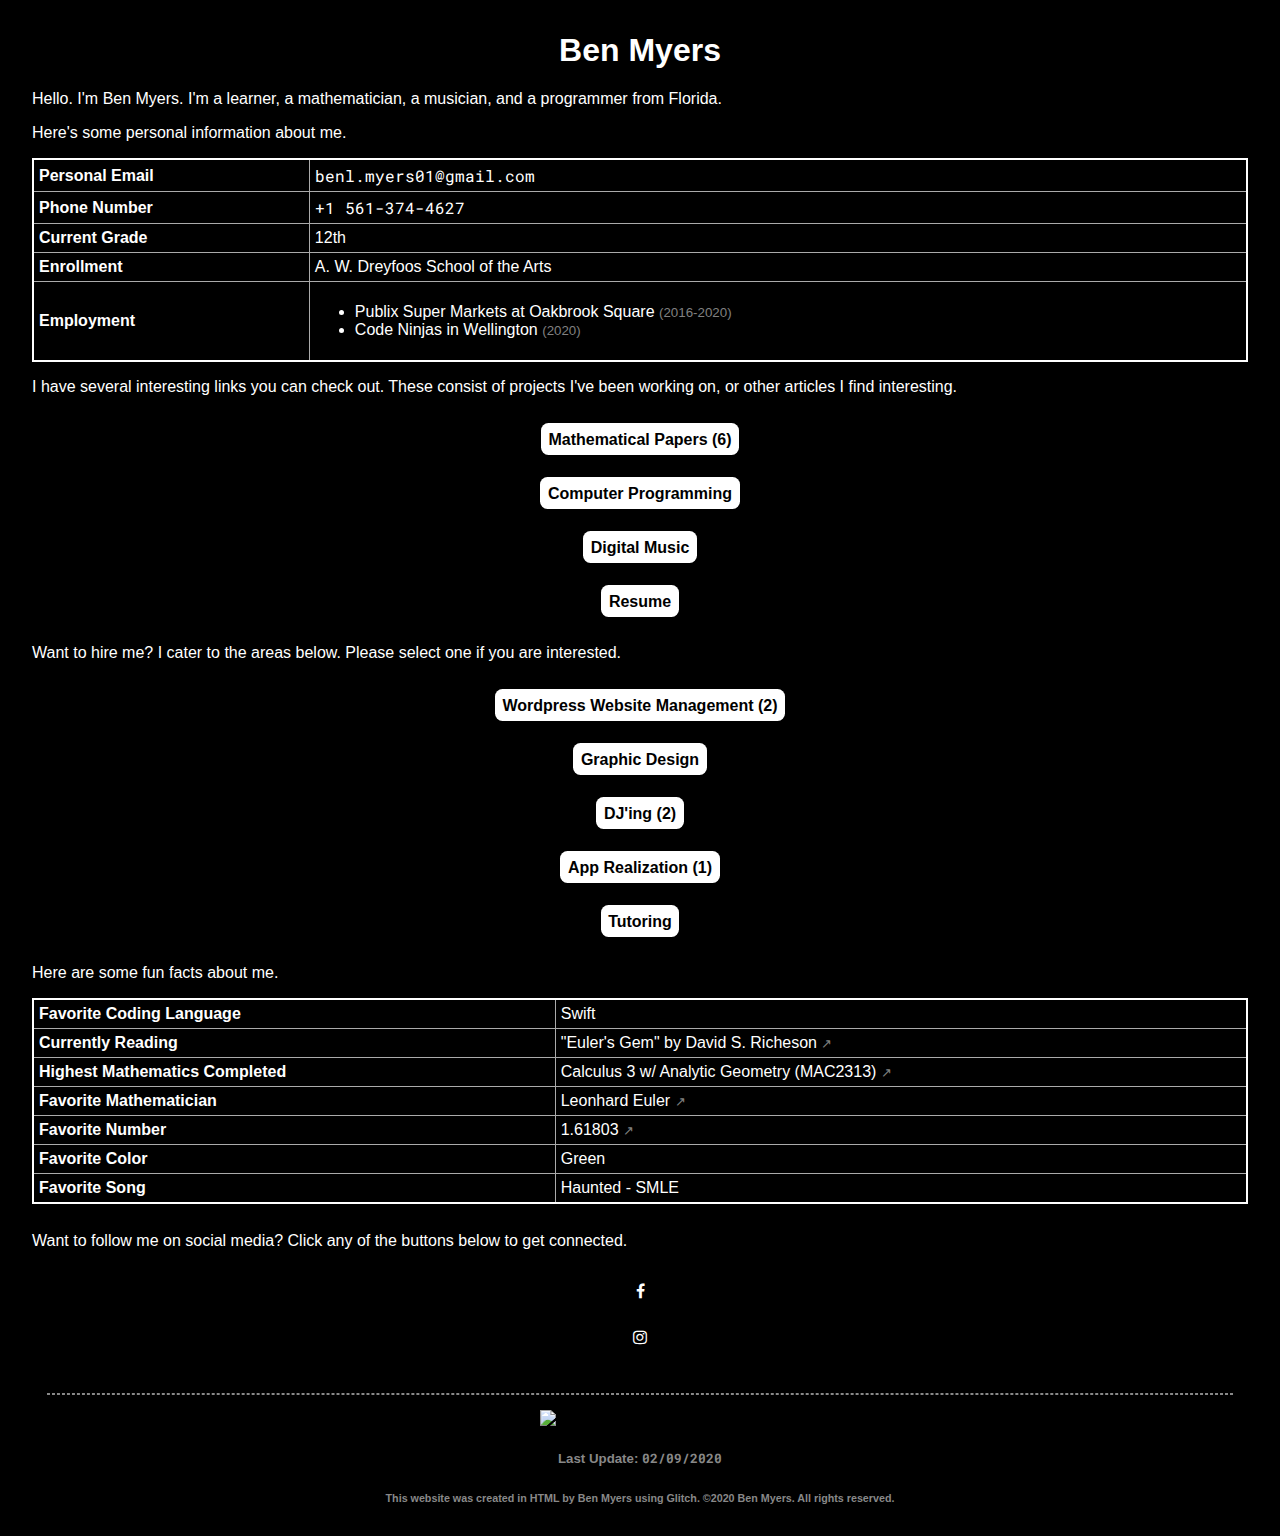
==== index.html @ c27c13a1 "Current and Completed Projects list." ====
<!DOCTYPE html>
<html lang="en">
  <head>
    <title>Ben Myers - Home</title>
    <meta charset="utf-8" />
    <meta http-equiv="X-UA-Compatible" content="IE=edge" />
    <meta name="viewport" content="width=device-width, initial-scale=1" />

    <!-- import the webpage's stylesheet -->
    <link rel="stylesheet" href="/style.css" />
    <link
      rel="stylesheet"
      href="https://cdnjs.cloudflare.com/ajax/libs/font-awesome/4.7.0/css/font-awesome.min.css"
    />

    <!--<link rel="stylesheet" href="/github_widget.css" />-->

    <!-- import custom fonts -->
    <link
      href="https://fonts.googleapis.com/css?family=Roboto+Mono&display=swap"
      rel="stylesheet"
    />

    <!-- import the webpage's javascript file -->
    <!--<script src="/github_widget.js" defer></script> -->
  </head>
  <body>
    <h1>Ben Myers</h1>

    <p>
      Hello. I'm Ben Myers. I'm a learner, a mathematician, a musician, and a
      programmer from Florida.
    </p>

    <p>
      Here's some personal information about me.
    </p>

    <table>
      <tr>
        <th>Personal Email</th>
        <td class="code">
          <a href="mailto:benl.myers01@gmail.com">benl.myers01@gmail.com</a>
        </td>
      </tr>
      <tr>
        <th>Phone Number</th>
        <td class="code"><a href="tel:5613744627">+1 561-374-4627</a></td>
      </tr>
      <tr>
        <th>Current Grade</th>
        <td>12th</td>
      </tr>
      <tr>
        <th>Enrollment</th>
        <td>A. W. Dreyfoos School of the Arts</td>
      </tr>
      <tr>
        <th>Employment</th>
        <td>
          <ul>
            <li>
              Publix Super Markets at Oakbrook Square <small>(2016-2020)</small>
            </li>
            <li>Code Ninjas in Wellington <small>(2020)</small></li>
          </ul>
        </td>
      </tr>
    </table>

    <p>
      I have several interesting links you can check out. These consist of
      projects I've been working on, or other articles I find interesting.
    </p>

    <br />
    <div class="center button_test">
      <a class="link_button" href="/math_papers.html">
        Mathematical Papers (6)
      </a>
      <br /><br /><br />
      <a href="/programming.html" class="link_button">
        Computer Programming
      </a>

      <br /><br /><br />
      <a class="link_button" href="/digital_music.html">
        Digital Music
      </a>

      <br /><br /><br />
      <a
        target="_blank"
        class="link_button"
        href="https://cdn.glitch.com/94c70e91-c080-4429-9a80-c40ea36d99c9%2FResume%20Ben%20Myers.pdf?v=1581013553551"
      >
        Resume
      </a>
      <br /><br />
    </div>

    <p>
      Want to hire me? I cater to the areas below. Please select one if you are
      interested.
    </p>

    <br />
    <div class="center">
      <a class="link_button">
        Wordpress Website Management (2)
      </a>
      <br /><br /><br />
      <a class="link_button">
        Graphic Design
      </a>

      <br /><br /><br />
      <a class="link_button">
        DJ'ing (2)
      </a>

      <br /><br /><br />
      <a class="link_button">
        App Realization (1)
      </a>

      <br /><br /><br />
      <a class="link_button">
        Tutoring
      </a>
      <br /><br />
    </div>

    <p>
      Here are some fun facts about me.
    </p>

    <table>
      <tr>
        <th>Favorite Coding Language</th>
        <td>Swift</td>
      </tr>
      <tr>
        <th>Currently Reading</th>
        <td>
          <a
            target="_blank"
            href="https://www.amazon.com/Eulers-Gem-Polyhedron-Formula-Topology/dp/0691154570"
            >"Euler's Gem" by David S. Richeson <small>↗</small></a
          >
        </td>
      </tr>
      <tr>
        <th>Highest Mathematics Completed</th>
        <td>
          <a
            target="_blank"
            href="https://pbsc.simplesyllabus.com/ui/syllabus/Spring%202020/MAC/2313/264319.pdf"
            >Calculus 3 w/ Analytic Geometry (MAC2313) <small>↗</small></a
          >
        </td>
      </tr>
      <tr>
        <th>Favorite Mathematician</th>
        <td>
          <a
            target="_blank"
            href="https://www.britannica.com/biography/Leonhard-Euler"
            >Leonhard Euler <small>↗</small></a
          >
        </td>
      </tr>
      <tr>
        <th>Favorite Number</th>
        <td>
          <a
            target="_blank"
            href="http://mathworld.wolfram.com/GoldenRatio.html"
            >1.61803 <small>↗</small></a
          >
        </td>
      </tr>
      <tr>
        <th>Favorite Color</th>
        <td>Green</td>
      </tr>
      <tr>
        <th>Favorite Song</th>
        <td>Haunted - SMLE</td>
      </tr>
    </table>
    
    <br />
    
    Want to follow me on social media? Click any of the buttons below to get connected.
    
    <br /><br />
    
    <div class="social_container">
      <div class="social">
        <a target="_blank" href="https://www.facebook.com/ben.myers.75641" class="fa fa-facebook"></a>
      </div>
      <div class="social">
        <a target="_blank" href="https://www.instagram.com/benlmyers/" class="fa fa-instagram"></a>
      </div>
    </div>
    
    <br />
    <hr />
    <img
      class="signature"
      src="https://cdn.glitch.com/94c70e91-c080-4429-9a80-c40ea36d99c9%2FDigital%20Signature.png?v=1581009956209"
    />
    <h5>Last Update: <span class="code">02/09/2020</span></h5>
    <h6>
      This website was created in HTML by Ben Myers using Glitch. ©2020 Ben
      Myers. All rights reserved.
    </h6>
  </body>
</html>
---- style.css ----
/* CSS files add styling rules to your content */

body {
  font-family: "Benton Sans", "Helvetica Neue", helvetica, arial, sans-serif;
  background-color: #000000;
  font-size: 12pt;
  color: #ffffff;
  margin: 2em;
}

h1, h3 {
  color: #ffffff;
  text-align: center;
}

h5, h6 {
  text-align: center;
  color: #888888;
}

table {
  margin: 0px 10px 10px 0px;
}

.spaced_list {
  padding-bottom: 5px;
}

.social {
  display: inline-block;
  width: 50%;
}

.social_container {
  text-align: center;
}

img {
  display: block;
  margin-left: auto;
  margin-right: auto;
  width: 50%;
}

.embed {
  background-color: #111111;
  padding: 10px;
  border-radius: 5px;
  width: 263px;
  margin: 10px;
  display: block;
  margin-left: auto;
  margin-right: auto;
}

.stack_embed {
  width: 500px;
  text-align: center;
  display: block;
  margin-left: auto;
  margin-right: auto;
}

.git_embed {
  width: 100%;
  text-align: center;
  margin-left: auto;
  margin-right: auto;
}

small {
  color: gray;
}

.signature {
  width: 200px;
}

.link_button {
  padding: 7.5px;
  background-color: white;
  color: black;
  border-radius: 7.5px;
  margin-bottom: 50px;
  font-weight: bold;
}

table {
  width: 100%;
  border-collapse: collapse;
  padding: 5px;
  border: 2px solid white;
}

a {
  text-decoration: none;
  color: white;
}

.small_link {
  color: gray;
}

.small_link:hover {
  color: #ff00ff;
}

a:hover {
  color: #80f0ff;
  background-color: black;
}

.link_button:hover {
  color: #ffff00;
  border: 1px solid white;
}

th, td {
  border: 1px solid #aaaaaa;
  text-align: left;
  padding: 5px;
}

hr {
  border: 1px dashed #888888;
  margin: 15px;
}

.center {
  text-align: center;
}

.code {
  font-family: 'Roboto Mono', monospace;
}
  
/* Style all font awesome icons */
.fa {
  padding: 15px;
  font-size: 30px;
  width: 50px;
  text-align: center;
  text-decoration: none;
}

/* Add a hover effect if you want */
.fa:hover {
  opacity: 0.7;
  color: #ffaaff;
  background-color: #222222;
  border-radius: 30px;
}
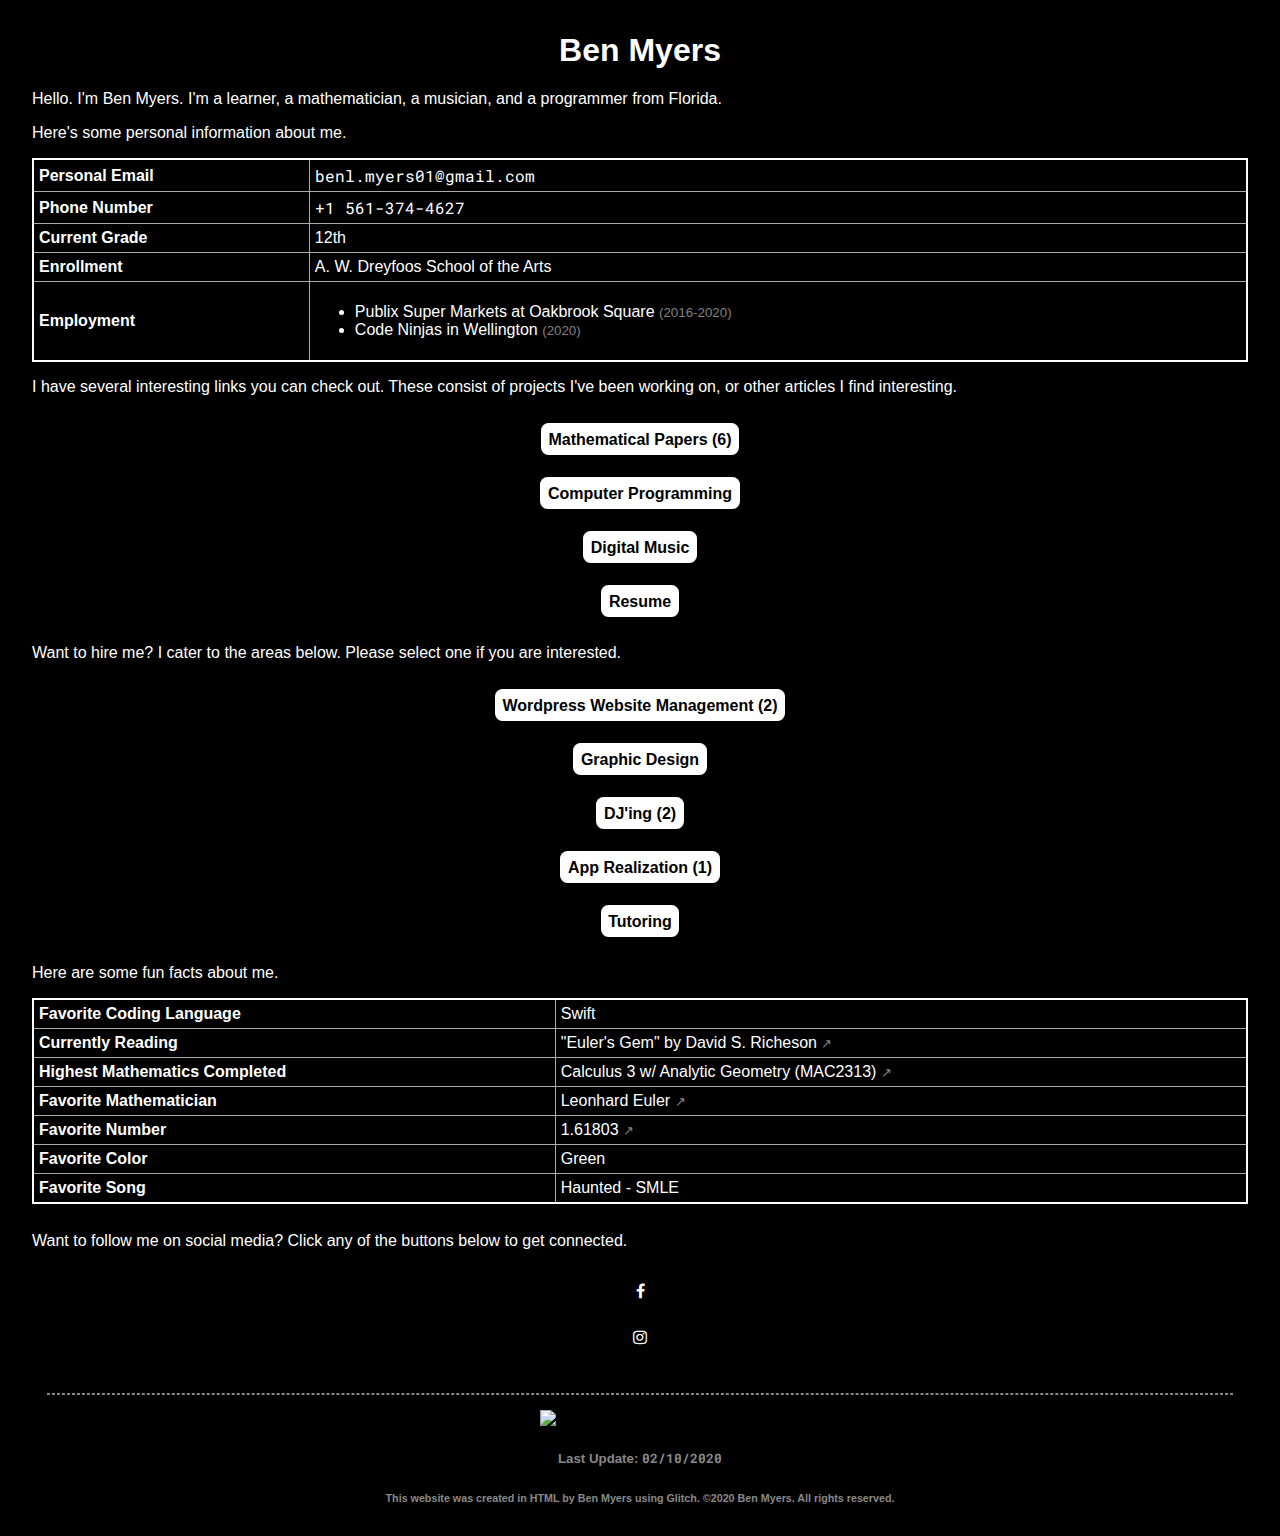
==== commit 8d5a66fc: "Merge pull request #1 from benben28405678/glitch" ====
--- a/index.html
+++ b/index.html
@@ -106,7 +106,7 @@
 
     <br />
     <div class="center">
-      <a class="link_button">
+      <a class="link_button" href="/wordpress.html">
         Wordpress Website Management (2)
       </a>
       <br /><br /><br />
@@ -211,7 +211,7 @@
       class="signature"
       src="https://cdn.glitch.com/94c70e91-c080-4429-9a80-c40ea36d99c9%2FDigital%20Signature.png?v=1581009956209"
     />
-    <h5>Last Update: <span class="code">02/09/2020</span></h5>
+    <h5>Last Update: <span class="code">02/10/2020</span></h5>
     <h6>
       This website was created in HTML by Ben Myers using Glitch. ©2020 Ben
       Myers. All rights reserved.
--- a/style.css
+++ b/style.css
@@ -85,6 +85,20 @@
   font-weight: bold;
 }
 
+input {
+  margin: 5px 0px 5px 0px;
+  background-color: black;
+  color: white;
+  border: 1px solid #aaaaaa;
+  padding: 5px;
+  width: 300px;
+  font-size: 16px;
+}
+
+submit {
+  width: 300px;
+}
+
 table {
   width: 100%;
   border-collapse: collapse;
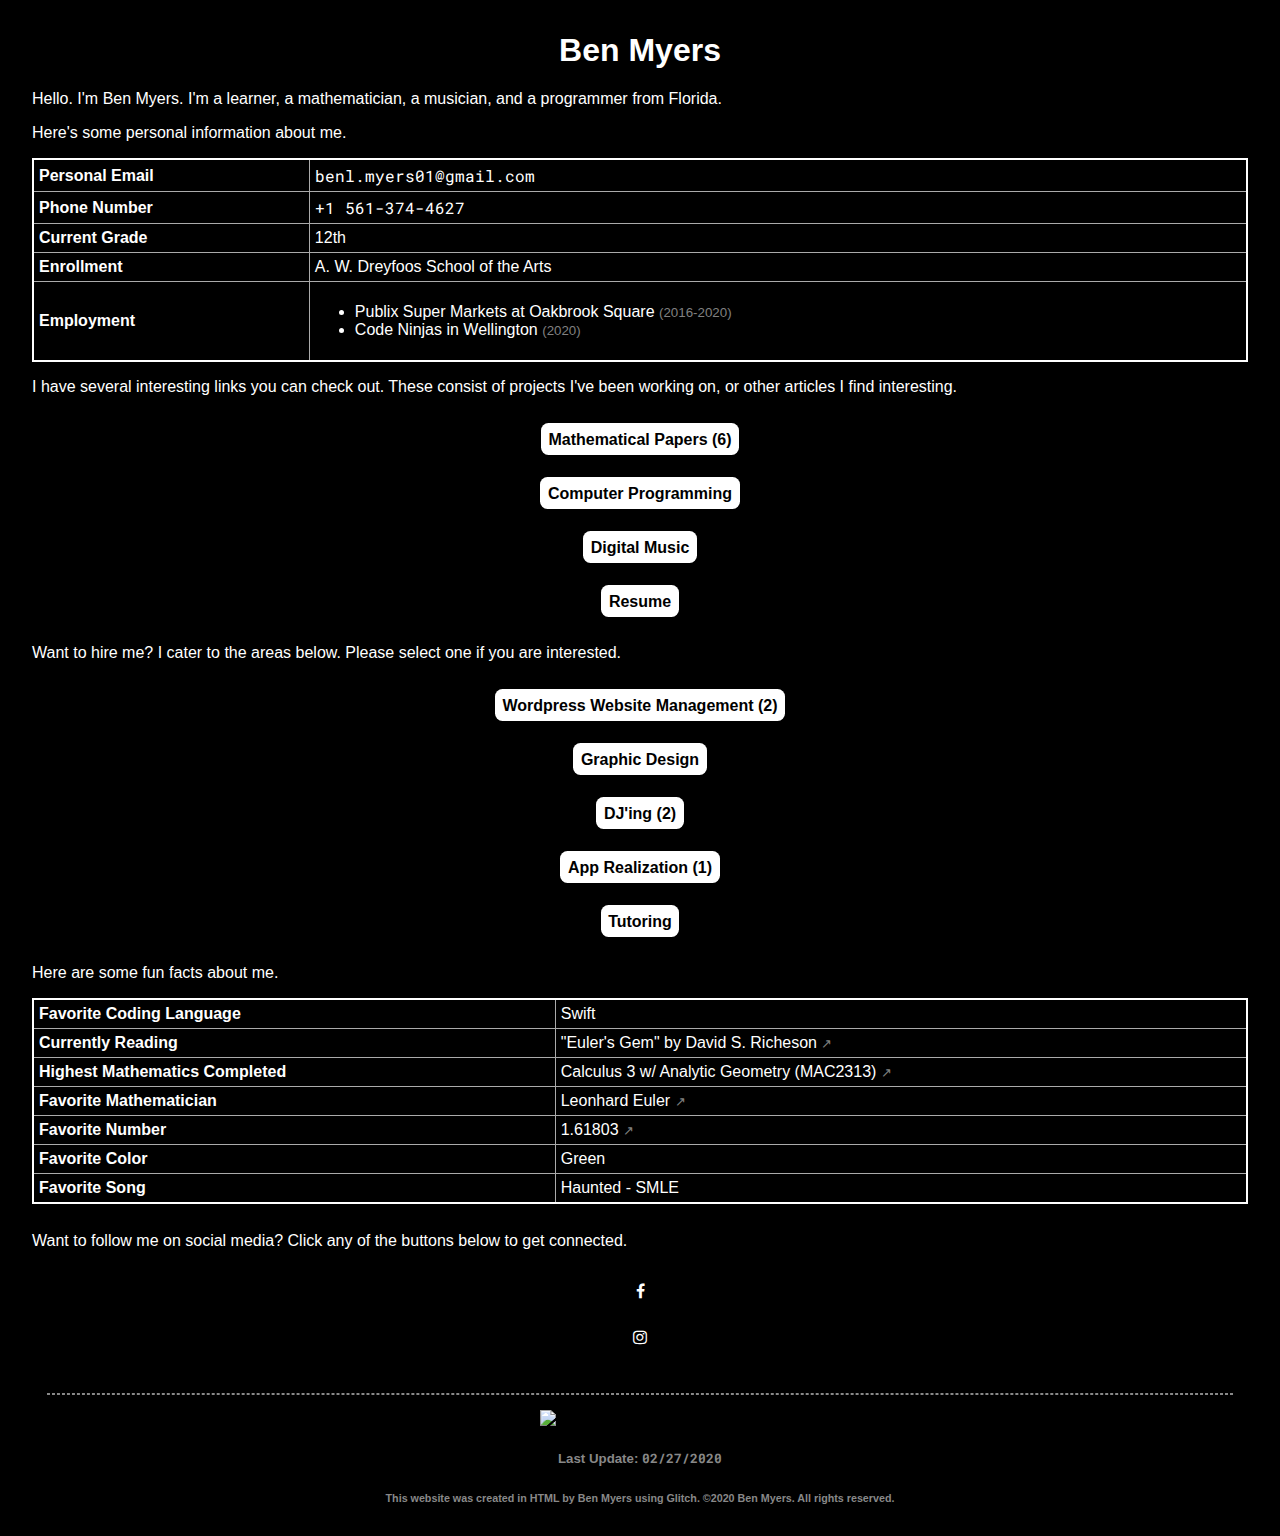
==== commit 7f5ca40a: "Merge pull request #2 from benben28405678/glitch" ====
--- a/index.html
+++ b/index.html
@@ -211,7 +211,7 @@
       class="signature"
       src="https://cdn.glitch.com/94c70e91-c080-4429-9a80-c40ea36d99c9%2FDigital%20Signature.png?v=1581009956209"
     />
-    <h5>Last Update: <span class="code">02/10/2020</span></h5>
+    <h5>Last Update: <span class="code">02/27/2020</span></h5>
     <h6>
       This website was created in HTML by Ben Myers using Glitch. ©2020 Ben
       Myers. All rights reserved.
--- a/style.css
+++ b/style.css
@@ -85,7 +85,7 @@
   font-weight: bold;
 }
 
-input {
+input, textarea {
   margin: 5px 0px 5px 0px;
   background-color: black;
   color: white;
@@ -147,6 +147,11 @@
 .code {
   font-family: 'Roboto Mono', monospace;
 }
+
+.required {
+  font-family: 'Roboto Mono', monospace;
+  color: red;
+}
   
 /* Style all font awesome icons */
 .fa {
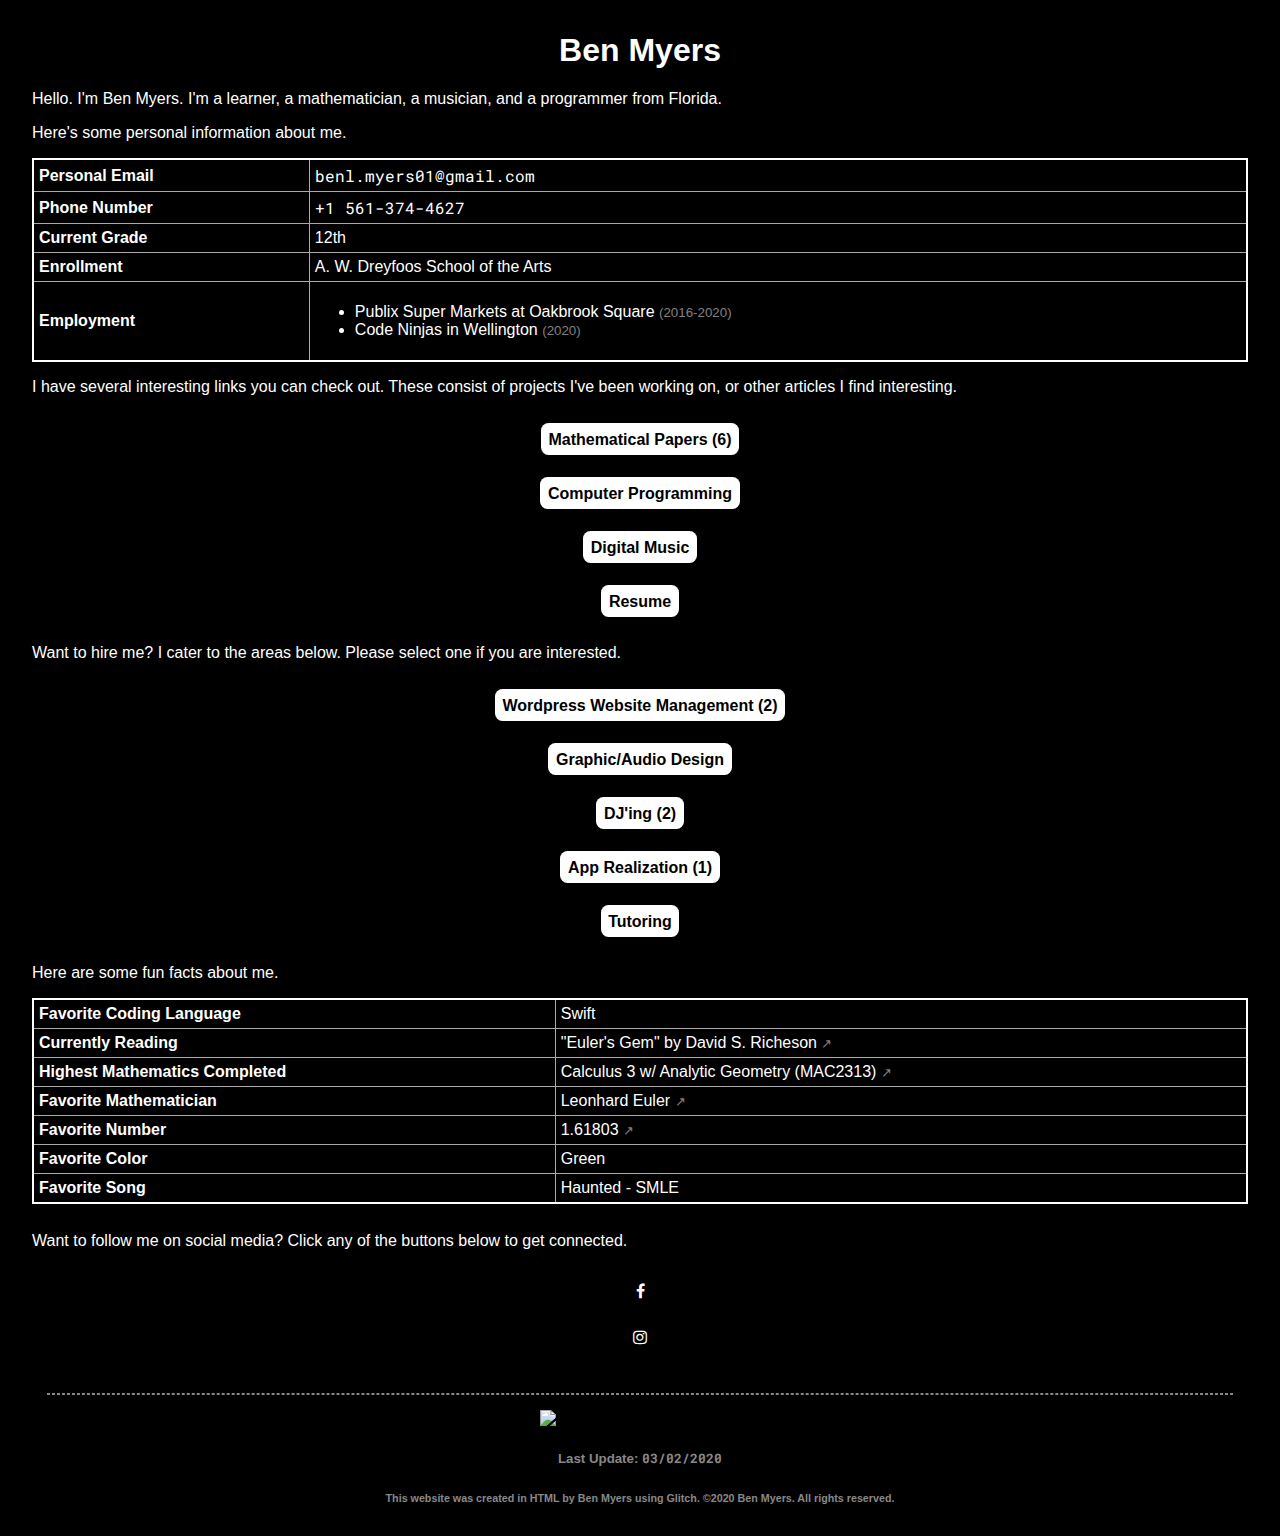
==== commit 043e1559: "Added Graphic Design page; updated Mathematical Papers." ====
--- a/index.html
+++ b/index.html
@@ -110,12 +110,12 @@
         Wordpress Website Management (2)
       </a>
       <br /><br /><br />
-      <a class="link_button">
-        Graphic Design
-      </a>
-
-      <br /><br /><br />
-      <a class="link_button">
+      <a class="link_button" href="/graphic_design.html">
+        Graphic/Audio Design
+      </a>
+
+      <br /><br /><br />
+      <a class="link_button" href="/dj.html">
         DJ'ing (2)
       </a>
 
@@ -211,7 +211,7 @@
       class="signature"
       src="https://cdn.glitch.com/94c70e91-c080-4429-9a80-c40ea36d99c9%2FDigital%20Signature.png?v=1581009956209"
     />
-    <h5>Last Update: <span class="code">02/27/2020</span></h5>
+    <h5>Last Update: <span class="code">03/02/2020</span></h5>
     <h6>
       This website was created in HTML by Ben Myers using Glitch. ©2020 Ben
       Myers. All rights reserved.
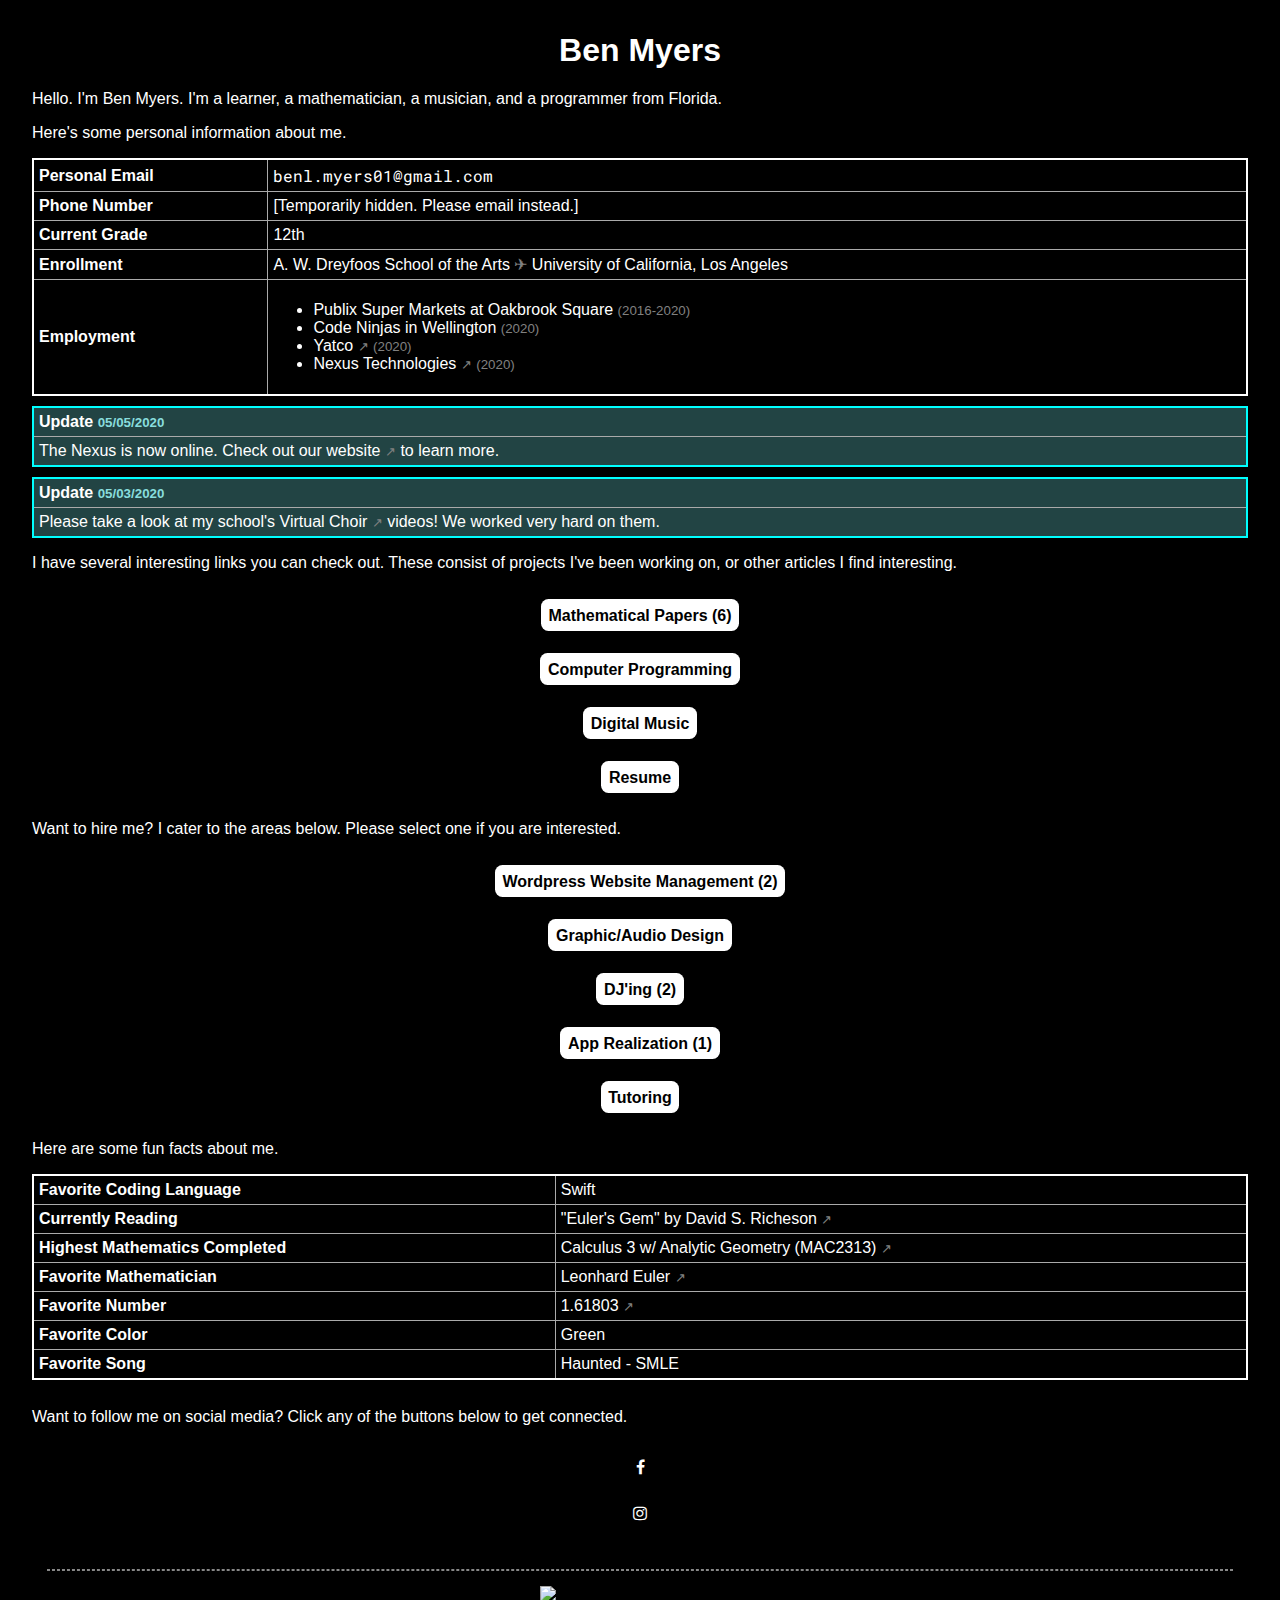
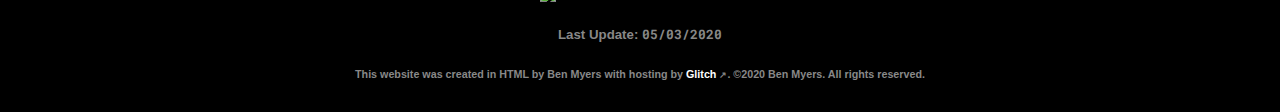
==== commit f233aadb: "Update 5/5" ====
--- a/index.html
+++ b/index.html
@@ -45,7 +45,8 @@
       </tr>
       <tr>
         <th>Phone Number</th>
-        <td class="code"><a href="tel:5613744627">+1 561-374-4627</a></td>
+        <!--td class="code"><a href="tel:5613744627">+1 561-374-4627</a></td>-->
+        <td>[Temporarily hidden. Please email instead.]</td>
       </tr>
       <tr>
         <th>Current Grade</th>
@@ -53,7 +54,7 @@
       </tr>
       <tr>
         <th>Enrollment</th>
-        <td>A. W. Dreyfoos School of the Arts</td>
+        <td>A. W. Dreyfoos School of the Arts <span style="color:gray">✈</span> University of California, Los Angeles</td>
       </tr>
       <tr>
         <th>Employment</th>
@@ -63,8 +64,42 @@
               Publix Super Markets at Oakbrook Square <small>(2016-2020)</small>
             </li>
             <li>Code Ninjas in Wellington <small>(2020)</small></li>
+            <li>
+              <a
+                target="_blank"
+                href="https://www.yatco.com"
+                >Yatco <small>↗</small></a
+              >
+              <small>(2020)</small>
+            </li>
+            <li>
+              <a
+                target="_blank"
+                href="http://www.thenexus.cloud"
+                >Nexus Technologies <small>↗</small></a
+              >
+              <small>(2020)</small>
+            </li>
           </ul>
         </td>
+      </tr>
+    </table>
+    
+    <table style="background: #224444; border: 2px solid #00ffff;">
+      <tr>
+        <th>Update <small style="color: #88dddd">05/05/2020</small></th>
+      </tr>
+      <tr>
+        <td>The Nexus is now online. Check out <a href="http://www.thenexus.cloud" target="_blank">our website <small>↗</small></a> to learn more.</td>
+      </tr>
+    </table>
+    
+    <table style="background: #224444; border: 2px solid #00ffff;">
+      <tr>
+        <th>Update <small style="color: #88dddd">05/03/2020</small></th>
+      </tr>
+      <tr>
+        <td>Please take a look at my school's <a href="https://www.youtube.com/watch?v=YdufgsXWo4Q" target="_blank">Virtual Choir <small>↗</small></a> videos! We worked very hard on them.</td>
       </tr>
     </table>
 
@@ -120,12 +155,12 @@
       </a>
 
       <br /><br /><br />
-      <a class="link_button">
+      <a class="link_button" href="/app_realization.html">
         App Realization (1)
       </a>
 
       <br /><br /><br />
-      <a class="link_button">
+      <a class="link_button" href="/tutoring.html">
         Tutoring
       </a>
       <br /><br />
@@ -189,31 +224,40 @@
         <td>Haunted - SMLE</td>
       </tr>
     </table>
-    
-    <br />
-    
-    Want to follow me on social media? Click any of the buttons below to get connected.
-    
+
+    <br />
+
+    Want to follow me on social media? Click any of the buttons below to get
+    connected.
+
     <br /><br />
-    
+
     <div class="social_container">
       <div class="social">
-        <a target="_blank" href="https://www.facebook.com/ben.myers.75641" class="fa fa-facebook"></a>
+        <a
+          target="_blank"
+          href="https://www.facebook.com/ben.myers.75641"
+          class="fa fa-facebook"
+        ></a>
       </div>
       <div class="social">
-        <a target="_blank" href="https://www.instagram.com/benlmyers/" class="fa fa-instagram"></a>
+        <a
+          target="_blank"
+          href="https://www.instagram.com/benlmyers/"
+          class="fa fa-instagram"
+        ></a>
       </div>
     </div>
-    
+
     <br />
     <hr />
     <img
       class="signature"
       src="https://cdn.glitch.com/94c70e91-c080-4429-9a80-c40ea36d99c9%2FDigital%20Signature.png?v=1581009956209"
     />
-    <h5>Last Update: <span class="code">03/02/2020</span></h5>
+    <h5>Last Update: <span class="code">05/03/2020</span></h5>
     <h6>
-      This website was created in HTML by Ben Myers using Glitch. ©2020 Ben
+      This website was created in HTML by Ben Myers with hosting by <a href="https://glitch.com">Glitch</a> <small>↗</small>. ©2020 Ben
       Myers. All rights reserved.
     </h6>
   </body>
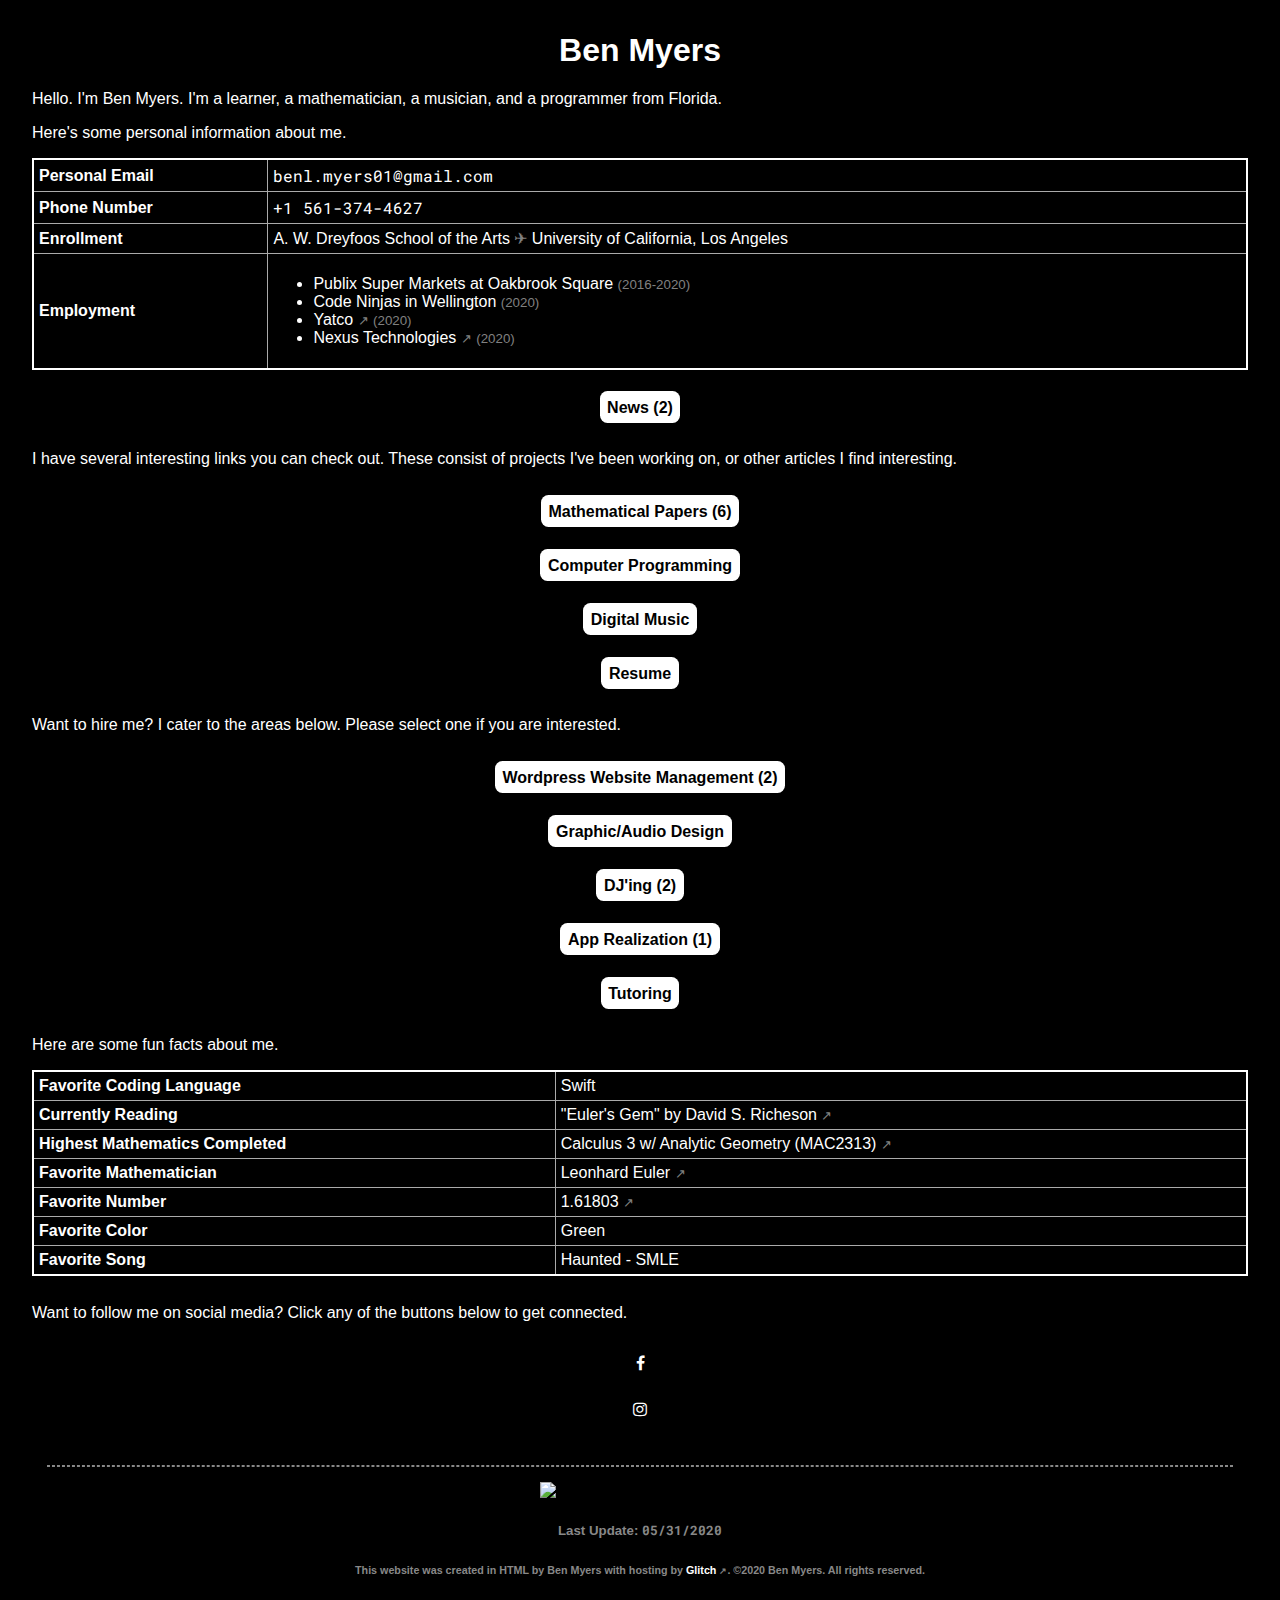
==== commit 454a88d3: "Site Updates page" ====
--- a/index.html
+++ b/index.html
@@ -45,12 +45,7 @@
       </tr>
       <tr>
         <th>Phone Number</th>
-        <!--td class="code"><a href="tel:5613744627">+1 561-374-4627</a></td>-->
-        <td>[Temporarily hidden. Please email instead.]</td>
-      </tr>
-      <tr>
-        <th>Current Grade</th>
-        <td>12th</td>
+        <td class="code"><a href="tel:5613744627">+1 561-374-4627</a></td>
       </tr>
       <tr>
         <th>Enrollment</th>
@@ -85,23 +80,13 @@
       </tr>
     </table>
     
-    <table style="background: #224444; border: 2px solid #00ffff;">
-      <tr>
-        <th>Update <small style="color: #88dddd">05/05/2020</small></th>
-      </tr>
-      <tr>
-        <td>The Nexus is now online. Check out <a href="http://www.thenexus.cloud" target="_blank">our website <small>↗</small></a> to learn more.</td>
-      </tr>
-    </table>
-    
-    <table style="background: #224444; border: 2px solid #00ffff;">
-      <tr>
-        <th>Update <small style="color: #88dddd">05/03/2020</small></th>
-      </tr>
-      <tr>
-        <td>Please take a look at my school's <a href="https://www.youtube.com/watch?v=YdufgsXWo4Q" target="_blank">Virtual Choir <small>↗</small></a> videos! We worked very hard on them.</td>
-      </tr>
-    </table>
+    <br />
+    <div class="center button_test">
+      <a class="link_button" href="/news.html">
+        News (2)
+      </a>
+    </div>
+    <br />
 
     <p>
       I have several interesting links you can check out. These consist of
@@ -253,9 +238,9 @@
     <hr />
     <img
       class="signature"
-      src="https://cdn.glitch.com/94c70e91-c080-4429-9a80-c40ea36d99c9%2FDigital%20Signature.png?v=1581009956209"
+      src="https://cdn.glitch.com/94c70e91-c080-4429-9a80-c40ea36d99c9%2FSignature%20(White).png?v=1590940236705"
     />
-    <h5>Last Update: <span class="code">05/03/2020</span></h5>
+    <h5>Last Update: <span class="code">05/31/2020</span></h5>
     <h6>
       This website was created in HTML by Ben Myers with hosting by <a href="https://glitch.com">Glitch</a> <small>↗</small>. ©2020 Ben
       Myers. All rights reserved.
